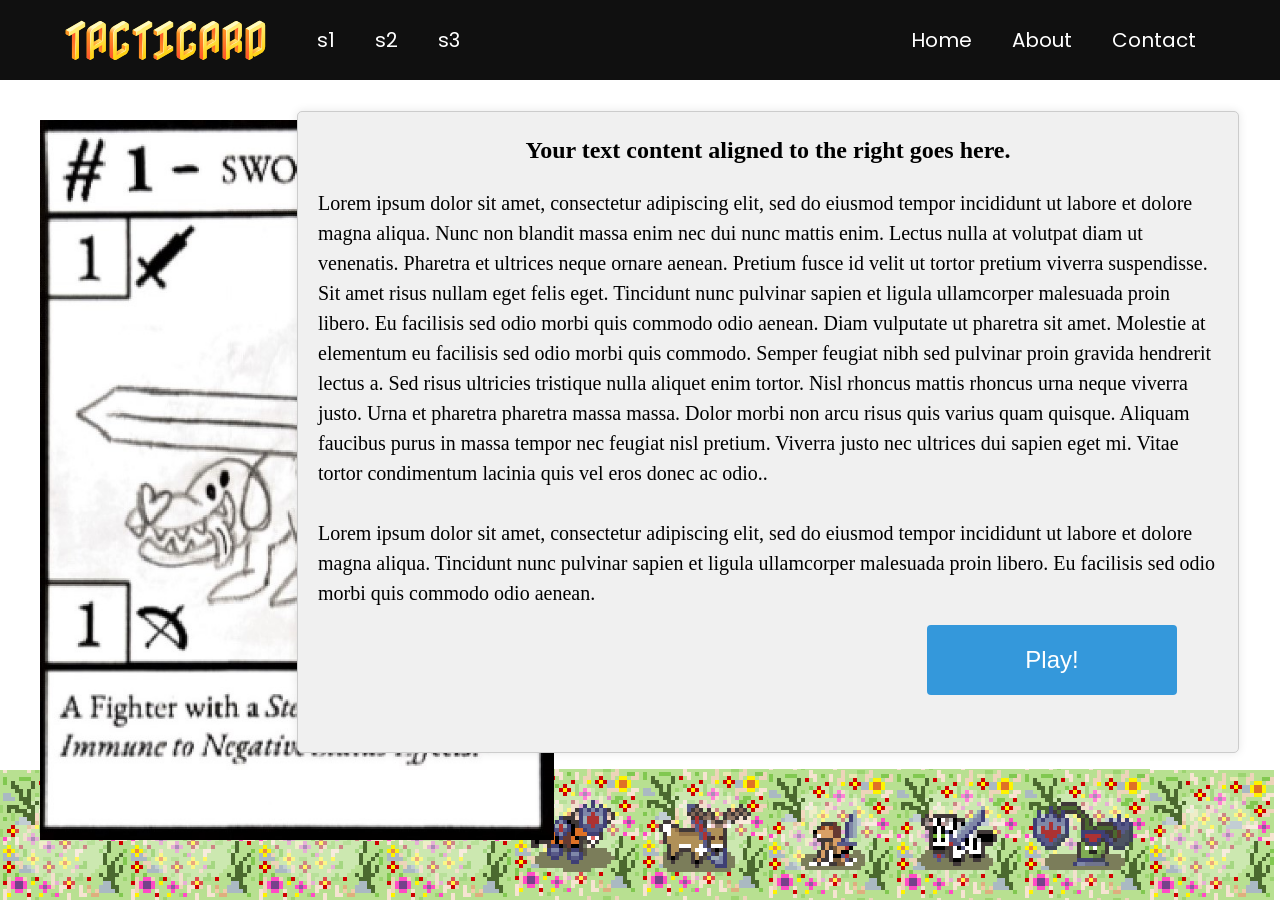
==== index.html @ 5a22563d "update names" ====
<!--
    Name: Ivu
    Date: 17/3/2023
    
    Page: Home
-->

<!DOCTYPE html>
<html lang="en">
<head>
    <meta charset="UTF-8">
    <meta http-equiv="X-UA-Compatible" content="IE=edge">
    <meta name="viewport" content="width=device-width, initial-scale=1.0">
    <title>Tacticard: Home</title>  <!--title of the google page    // maybe rename idk-->
    <meta name="description" content="put your description here, keywords, searches, marketing, etc.">

    <!--FONTS-->
    <link href="https://fonts.googleapis.com/css2?family=Nabla&display=swap" rel="stylesheet">  <!--logo-->
    <link href="https://fonts.googleapis.com/css2?family=Nabla&family=Poppins&display=swap" rel="stylesheet"> <!--nav_tabs-->

    <link rel="stylesheet" type="text/css" href="style.css">
</head>

<body>
    <!--NAVIGATION BAR-->
    <div class="header">
        <div class="inner_header">
            <div class="logo_container">
                <h1>TACTICARD</h1>
            </div>

            <ul class="navigation">
                <li><a href="ttc_website.html">Home</a></li>
                <li><a href="about.html">About</a></li>
                <li><a href="contact.html">Contact</a></li>
            </ul>

            <ul class="socials">
                <a>
                <li>s1</li></a>
                <a>
                <li>s2</li></a>
                <a>
                <li>s3</li></a>
            </ul>
        </div>
    </div>

    <!--MAIN AREA-->
    <div class="main_area">
        <span class="big_card_helper"></span>
        <img src="images/ttc_stock.jpg" alt="Big Tacticard Card" class="big_card">

        <img src="images/units_v2.gif" alt="pixel units v2" class="unit2_gif image_at_bottom">   <!--trying out gifs-->
        <img src="images/units_v1.gif" alt="pixel units v1" class="unit1_gif image_at_bottom">

        <!--theres no reason for these to be gifs im just brain ded-->
        <img src="images/grass.gif" alt="grass" class="grass">
        <img src="images/grass.gif" alt="grass" class="grass2">
        <img src="images/grass.gif" alt="grass" class="grass3">

        <div class="text-container">
            <!-- Content aligned to the right -->
            <div class="text_title">
                <p>Your text content aligned to the right goes here.</p>
            </div>

            <!-- Other text content can be added here -->
            <p>Lorem ipsum dolor sit amet, consectetur adipiscing elit, sed do eiusmod tempor incididunt ut labore et dolore magna aliqua. Nunc non blandit massa enim nec dui nunc mattis enim. Lectus nulla at volutpat diam ut venenatis. Pharetra et ultrices neque ornare aenean. Pretium fusce id velit ut tortor pretium viverra suspendisse. Sit amet risus nullam eget felis eget. Tincidunt nunc pulvinar sapien et ligula ullamcorper malesuada proin libero. Eu facilisis sed odio morbi quis commodo odio aenean. Diam vulputate ut pharetra sit amet. Molestie at elementum eu facilisis sed odio morbi quis commodo. Semper feugiat nibh sed pulvinar proin gravida hendrerit lectus a. Sed risus ultricies tristique nulla aliquet enim tortor. Nisl rhoncus mattis rhoncus urna neque viverra justo. Urna et pharetra pharetra massa massa. Dolor morbi non arcu risus quis varius quam quisque. Aliquam faucibus purus in massa tempor nec feugiat nisl pretium. Viverra justo nec ultrices dui sapien eget mi. Vitae tortor condimentum lacinia quis vel eros donec ac odio..</p>
            <br />
            <p>Lorem ipsum dolor sit amet, consectetur adipiscing elit, sed do eiusmod tempor incididunt ut labore et dolore magna aliqua. Tincidunt nunc pulvinar sapien et ligula ullamcorper malesuada proin libero. Eu facilisis sed odio morbi quis commodo odio aenean. </p>
        
            <button class="my-button">Play!</button>
        </div>
    </div>

</body>
</html>
---- style.css ----
*{
    margin: 0;
    padding: 0;
    list-style: none;
    text-decoration: none;
}

.header
{
    width: 100%;
    height: 80px;
    display: block;
    background-color: #101010;
}

.inner_header
{
    width: 90%;
    height: 100%;
    display: block;
    margin: 0 auto;
}

.logo_container
{
    height: 100%;
    display: table;
    float: left;
}

.logo_container h1
{
    color: white;
    height: 100%;
    display: table-cell;
    vertical-align: middle;
    font-family: 'Nabla', cursive;
    font-size: 40px;
}

.navigation
{
    float: right;
    height: 100%;
}

.navigation li
{
    height: 100%;
    display: table;
    float: left;
    padding: 0px 20px;
}

.navigation li a
{
    display: table-cell;
    vertical-align: middle;
    height: 100%;
    color: white;
    font-family: 'Poppins', sans-serif;
    font-size: 20px;
}

/*psudo selector*/
.navigation a:last-child
{
    padding-right: 0;
}

.socials
{
    float: left;
    height: 100%;
}

.socials a
{
    height: 100%;
    display: table;
    float: left;
    padding: 0px 20px;
}

.socials a li
{
    display: table-cell;
    vertical-align: middle;
    height: 100%;
    color: white;
    font-family: 'Poppins', sans-serif;
    font-size: 20px;
}

.socials a:first-child
{
    padding-left: 50px;
}

body {
    margin: 0;
    padding: 0;
    overflow-x: hidden; /* Hide horizontal scrollbar */
}

.main_area {
    height: 100%;
    width: 100%;
    margin: 40px 0; /* Equal margin space on top and bottom, no right or left margin */
    padding: 0;
    overflow: hidden;
    display: flex;
    justify-content: flex-start; /* Align content to the left */
    align-items: center; /* Center vertically */
}

.big_card_helper {
    padding: 20px; /* Add padding to create space */
}

.big_card {
    max-width: 100%; /* Ensure the image doesn't exceed the container width */
    max-height: 80vh; /* Limit the image height to 80% of the viewport height */
    width: auto; /* Let the width adjust automatically */
    height: auto; /* Let the height adjust automatically */
}

/* idk how to do this efficiently yet*/
.grass {
    position: fixed;
    bottom: 0;
    left: 0px; /* Adjust the value to change the horizontal position */
    z-index: -2;
}

.grass2 {
    position: fixed;
    bottom: 0;
    left: 635px; /* Adjust the value to change the horizontal position */
    z-index: -2;
}

.grass3 {
    position: fixed;
    bottom: 0;
    left: 1350px; /* Adjust the value to change the horizontal position */
    z-index: -2;
}

.unit1_gif {
    left: 60%; /*Position it 50% from the left of the parent container */
    z-index: -1; /* Send this element to the back */
}

.unit2_gif {
    left: 40%; /*Position it 50% from the left of the parent container */
    z-index: -1; /* Send this element to the back */
}

.image_at_bottom {
    position: absolute; /* Position the image absolutely within the body */
    bottom: 0; /* Position it at the bottom of the viewport */
    max-width: 100%; /* Ensure the image doesn't exceed the viewport width */
    max-height: 100vh; /* Limit the image height to the viewport height */
}

.text-container {
    /* Container styles */
    background-color: #f0f0f0;
    padding: 20px;
    border: 1px solid #ccc;
    border-radius: 5px;
    box-shadow: 0 0 10px rgba(0, 0, 0, 0.1);
    font-size: 20px; /* Increase the font size */
    text-align: left; /* Align the content to the right */
    line-height: 1.5; /* Adjust line height (e.g., 1.5 times the font size) */


    /* CAN PROLLY MAKE THIS BOTTOM THING A REUSABLE CLASS*/

    /* Adjust the size of the container */
    width: 900px; /* Adjust the width as needed */
    height: 600px; /* Adjust the height as needed */

    /* Adjust the position of the container */
    position: absolute;
    top: 48%; /* Adjust the vertical position (centered vertically) */
    left: 60%; /* Adjust the horizontal position (centered horizontally) */
    transform: translate(-50%, -50%); /* Center the container */
}

.text_title {
    /* Styles for content aligned to the right */
    text-align: center; /* Align the content to the left */
    margin-bottom: 20px; /* Add some spacing between the content and other content */
    font-size: 24px; /* Increase the font size */
    font-weight: bold; /* Make the text bold */
}

.my-button {
    background-color: #3498db;
    color: white;
    border: none;
    padding: 10px 20px;
    text-align: center;
    text-decoration: none;
    display: inline-block;
    font-size: 24px;
    margin: 4px 2px;
    cursor: pointer;
    border-radius: 4px;

    /* Positioning properties */
    position: absolute; /* Allows precise positioning */
    top: 85%; /* Vertically center the button within its containing element */
    left: 80%; /* Horizontally center the button within its containing element */
    transform: translate(-50%, -50%); /* Center the button precisely */

    /* Size properties */
    width: 250px; /* Set the width of the button */
    height: 70px; /* Set the height of the button */
}

@media screen and (max-width: 768px) {
    /* Adjustments for smaller screens */
    .main_area {
        margin: 20px 0 20px 10px; /* Adjust margins for smaller screens */
    }
}
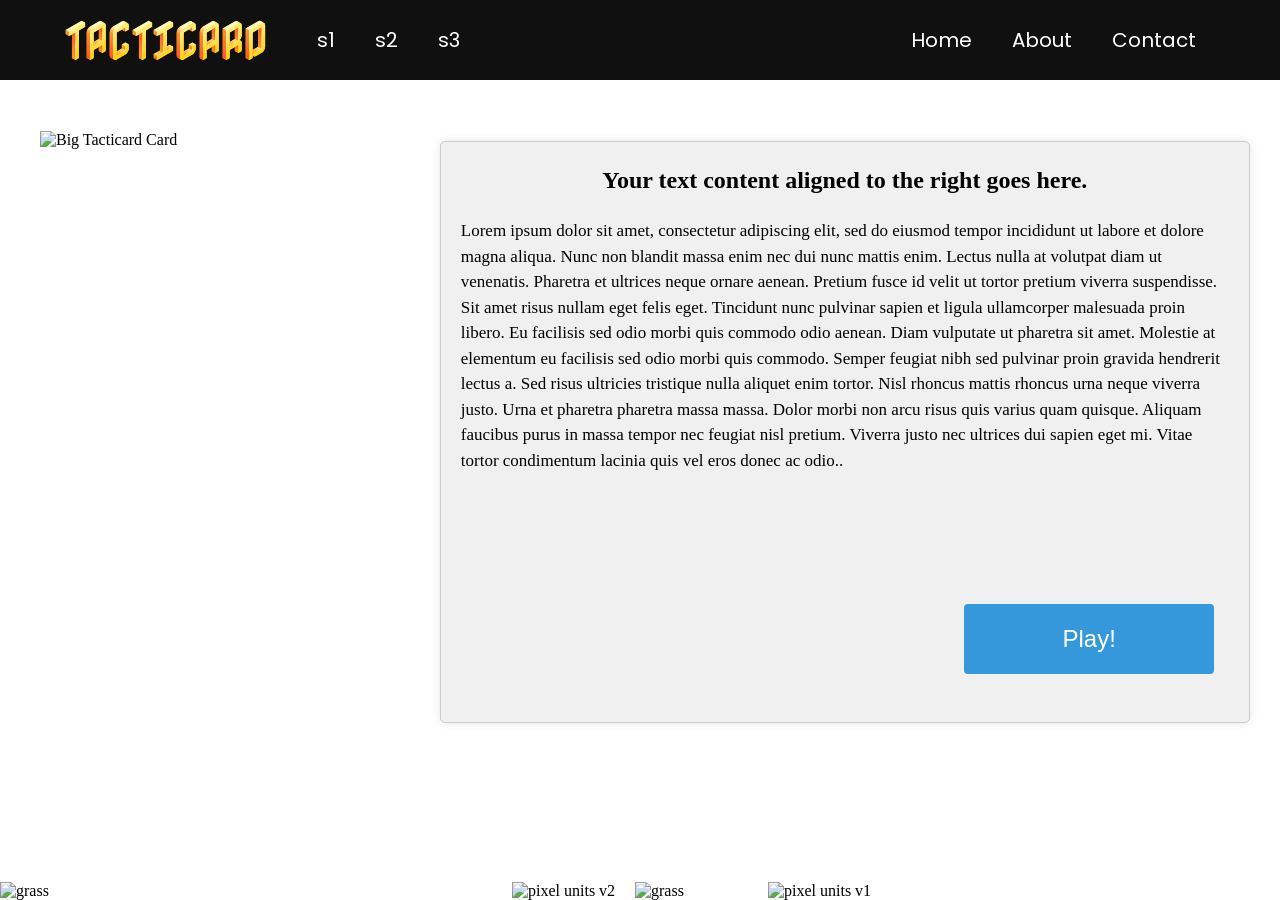
==== commit 6d4907c2: "index.html" ====
--- a/index.html
+++ b/index.html
@@ -59,7 +59,7 @@
         <img src="images/grass.gif" alt="grass" class="grass2">
         <img src="images/grass.gif" alt="grass" class="grass3">
 
-        <div class="text-container">
+        <div class="text_container">
             <!-- Content aligned to the right -->
             <div class="text_title">
                 <p>Your text content aligned to the right goes here.</p>
@@ -67,8 +67,8 @@
 
             <!-- Other text content can be added here -->
             <p>Lorem ipsum dolor sit amet, consectetur adipiscing elit, sed do eiusmod tempor incididunt ut labore et dolore magna aliqua. Nunc non blandit massa enim nec dui nunc mattis enim. Lectus nulla at volutpat diam ut venenatis. Pharetra et ultrices neque ornare aenean. Pretium fusce id velit ut tortor pretium viverra suspendisse. Sit amet risus nullam eget felis eget. Tincidunt nunc pulvinar sapien et ligula ullamcorper malesuada proin libero. Eu facilisis sed odio morbi quis commodo odio aenean. Diam vulputate ut pharetra sit amet. Molestie at elementum eu facilisis sed odio morbi quis commodo. Semper feugiat nibh sed pulvinar proin gravida hendrerit lectus a. Sed risus ultricies tristique nulla aliquet enim tortor. Nisl rhoncus mattis rhoncus urna neque viverra justo. Urna et pharetra pharetra massa massa. Dolor morbi non arcu risus quis varius quam quisque. Aliquam faucibus purus in massa tempor nec feugiat nisl pretium. Viverra justo nec ultrices dui sapien eget mi. Vitae tortor condimentum lacinia quis vel eros donec ac odio..</p>
-            <br />
-            <p>Lorem ipsum dolor sit amet, consectetur adipiscing elit, sed do eiusmod tempor incididunt ut labore et dolore magna aliqua. Tincidunt nunc pulvinar sapien et ligula ullamcorper malesuada proin libero. Eu facilisis sed odio morbi quis commodo odio aenean. </p>
+            <!--<br />
+            <p>Lorem ipsum dolor sit amet, consectetur adipiscing elit, sed do eiusmod tempor incididunt ut labore et dolore magna aliqua. Tincidunt nunc pulvinar sapien et ligula ullamcorper malesuada proin libero. Eu facilisis sed odio morbi quis commodo odio aenean. </p>-->
         
             <button class="my-button">Play!</button>
         </div>
--- a/style.css
+++ b/style.css
@@ -164,14 +164,14 @@
     max-height: 100vh; /* Limit the image height to the viewport height */
 }
 
-.text-container {
+.text_container {
     /* Container styles */
     background-color: #f0f0f0;
     padding: 20px;
     border: 1px solid #ccc;
     border-radius: 5px;
     box-shadow: 0 0 10px rgba(0, 0, 0, 0.1);
-    font-size: 20px; /* Increase the font size */
+    font-size: 17px; /* Increase the font size */
     text-align: left; /* Align the content to the right */
     line-height: 1.5; /* Adjust line height (e.g., 1.5 times the font size) */
 
@@ -179,13 +179,13 @@
     /* CAN PROLLY MAKE THIS BOTTOM THING A REUSABLE CLASS*/
 
     /* Adjust the size of the container */
-    width: 900px; /* Adjust the width as needed */
-    height: 600px; /* Adjust the height as needed */
+    width: 60%; /* Adjust the width as needed */
+    height: 60%; /* Adjust the height as needed */
 
     /* Adjust the position of the container */
     position: absolute;
     top: 48%; /* Adjust the vertical position (centered vertically) */
-    left: 60%; /* Adjust the horizontal position (centered horizontally) */
+    left: 66%; /* Adjust the horizontal position (centered horizontally) */
     transform: translate(-50%, -50%); /* Center the container */
 }
 
